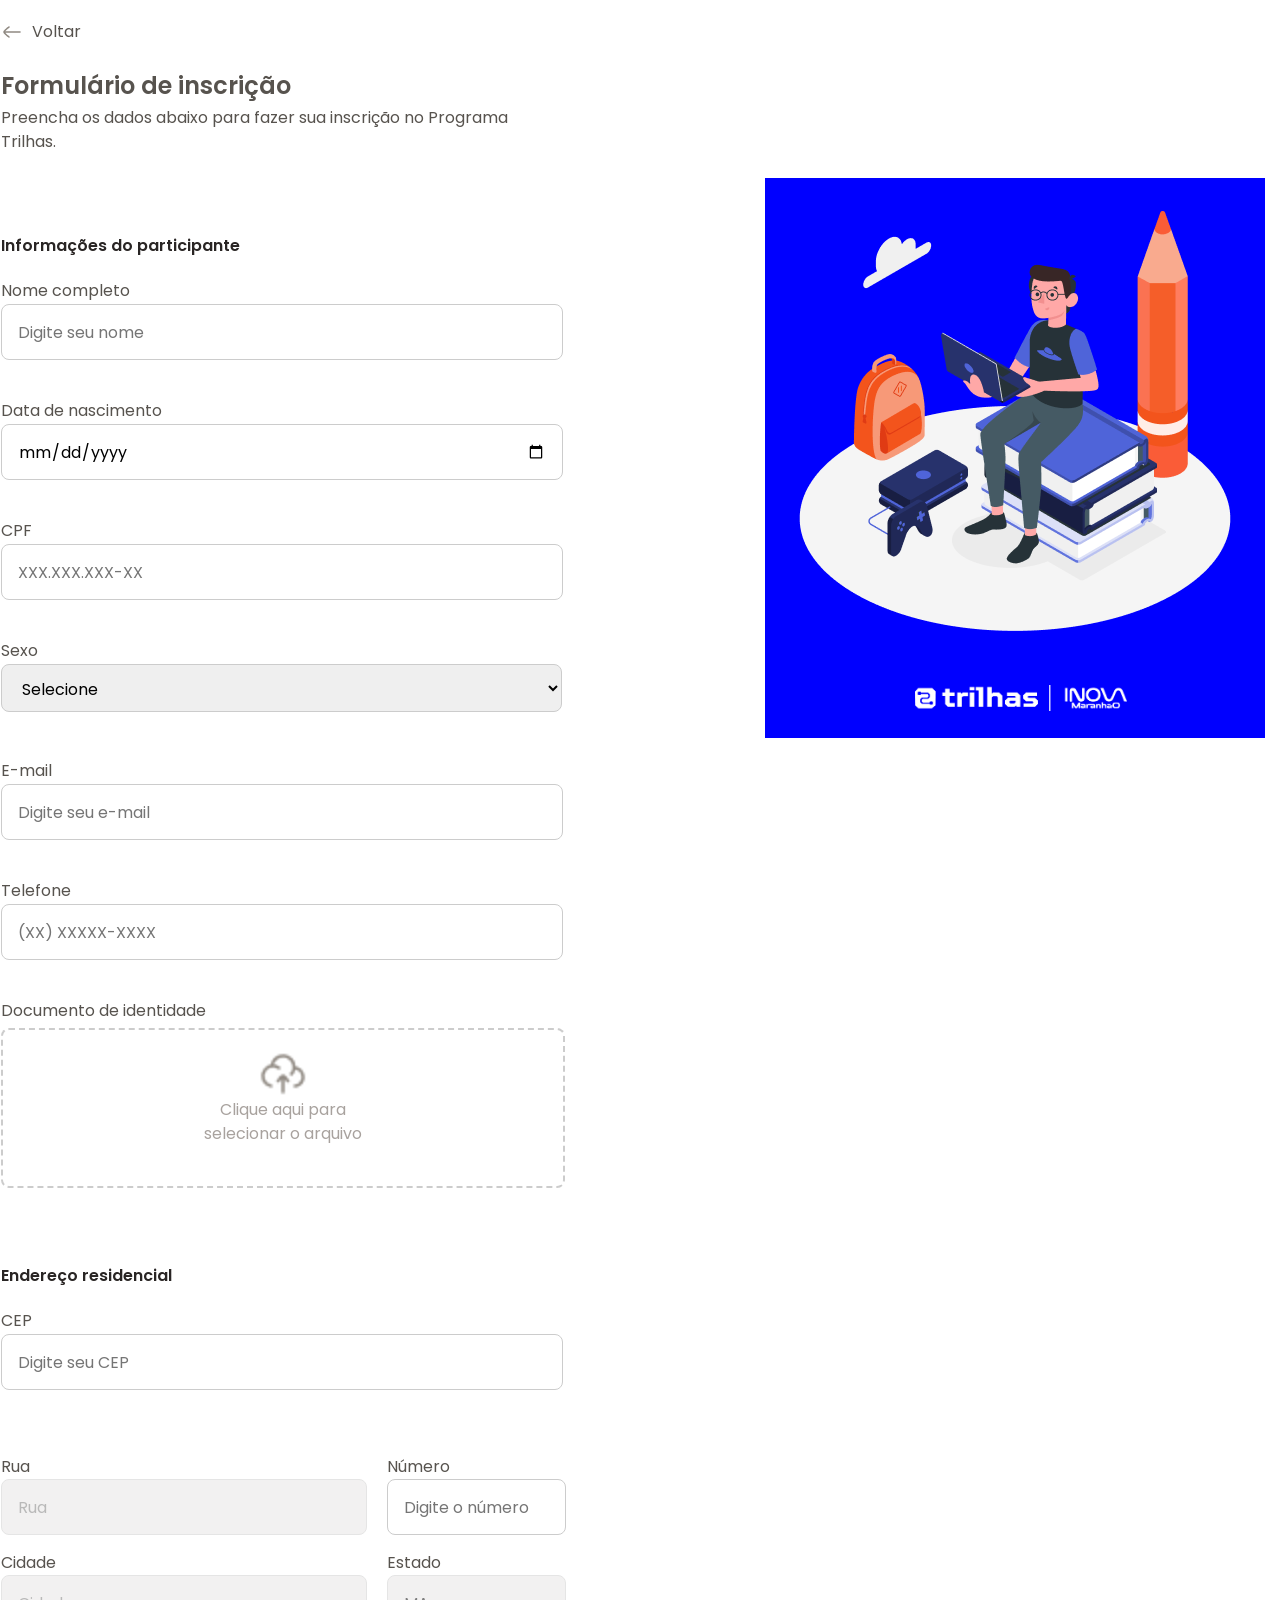
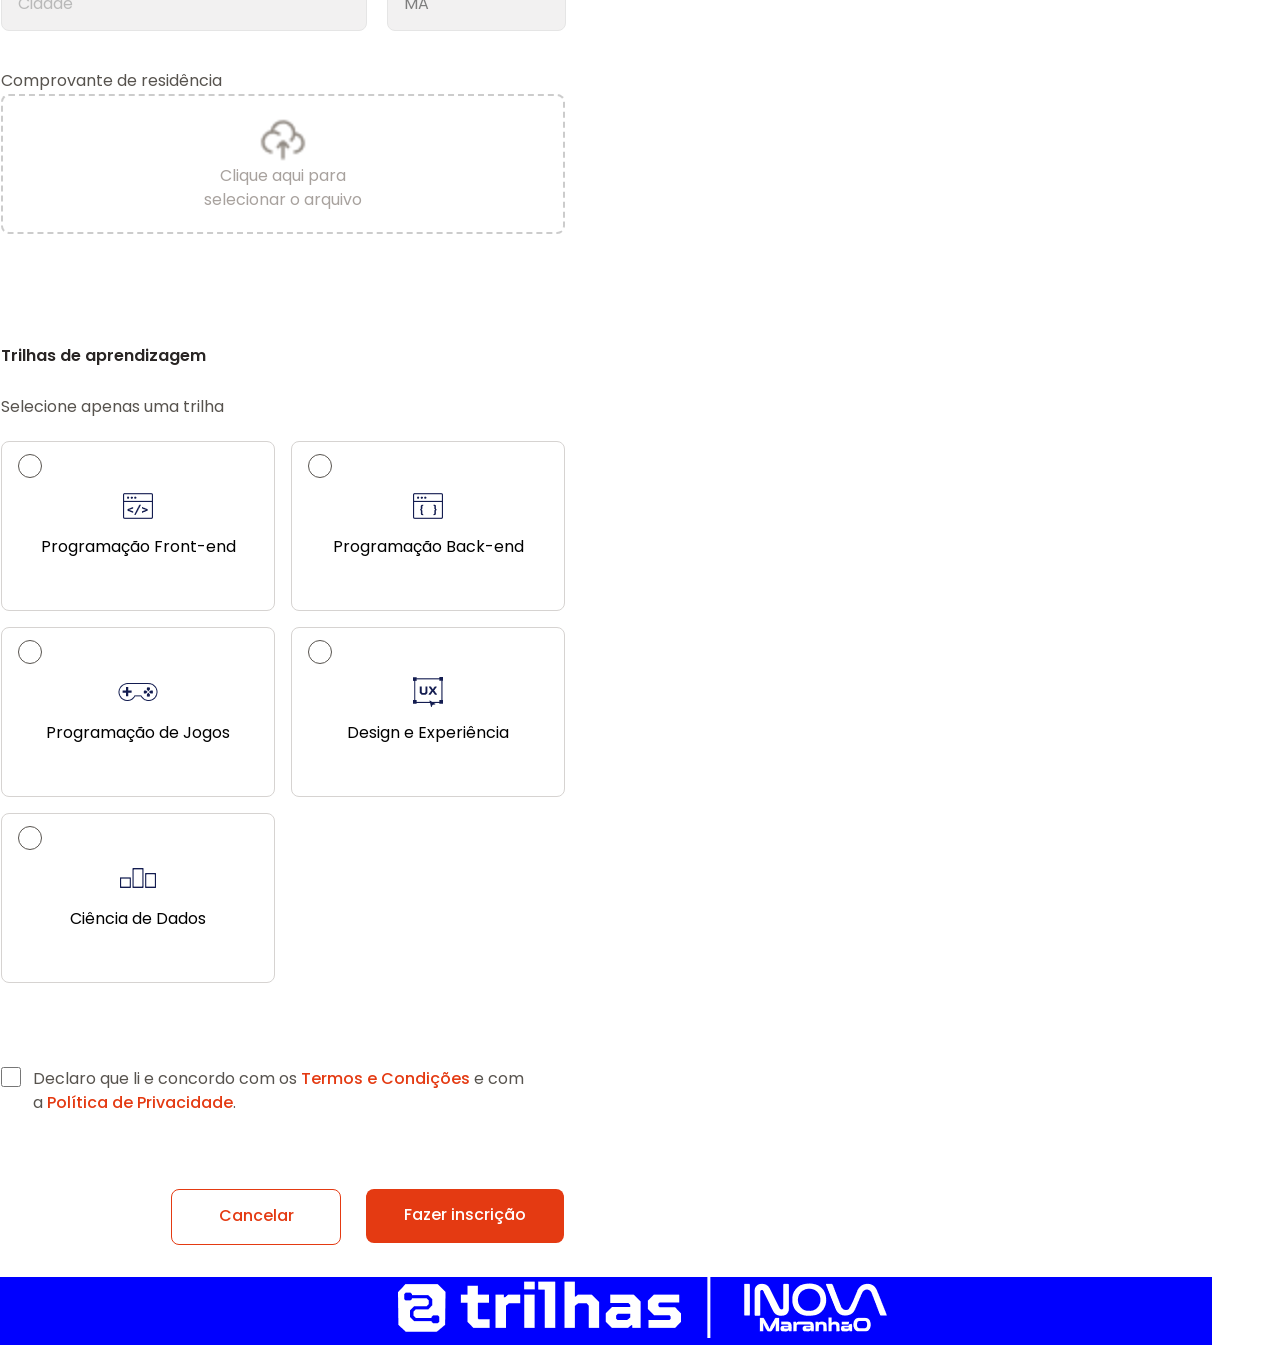
==== Desafio 3/projeto/index.html @ 0281e78d "arquivos para login Adição dos arquivos HTML e CSS de login." ====
<!DOCTYPE html>
<html lang="pt-br">
<head>
    <meta charset="UTF-8">
    <meta name="viewport" content="width=device-width, initial-scale=1.0">
    <title>Plataforma de Inscrição - Trilhas Inova</title>
    <link rel="stylesheet" href="styles/style.css">
</head>
<body>
    <header class="header__container">
        <div class="header__botao">
            <a href="" class="header__botao__link">
                <img src="assets/icons/arrow-left-02.png" alt="" class="header__botao__imagem">
            </a>
            <span class="header__link__texto">Voltar</span>
        </div>
        <div class="header__conteudo">
            <h1 class="header__texto">Formulário de inscrição</h1>
            <h2 class="header__texto__preencher">Preencha os dados abaixo para fazer sua inscrição no Programa Trilhas.</h2>
        </div>
        </header>
        <body>
            <div class="image__container">
                <img src="assets/ilustration/Ilustration.png" class="ilustracao" alt="">
                <img src="assets/logo/Logo.png" class="logo" alt="">
            </div>
            <section class="informacoes__container">
                <h2 class="formulario__secao">Informações do participante</h2>
        
                <form id="form">
                    <div class="formulario__grupo">
                        <label for="nome" class="texto__caixadetexto">Nome completo</label>
                        <input type="text" class="caixadetexto" id="nome" placeholder="Digite seu nome" required>
                    </div>
        
                    <div class="formulario__grupo">
                        <label for="nascimento" class="texto__caixadetexto">Data de nascimento</label>
                        <input type="date" class="caixadetexto" id="nascimento" required>
                    </div>
        
                    <div class="formulario__grupo">
                        <label for="cpf" class="texto__caixadetexto">CPF</label>
                        <input type="text" class="caixadetexto" id="cpf" placeholder="XXX.XXX.XXX-XX" required>
                    </div>
        
                    <div class="formulario__grupo">
                        <label for="sexo" class="texto__caixadetexto">Sexo</label>
                        <select id="sexo" class="caixadetexto" required>
                            <option value="" disabled selected>Selecione</option>
                            <option>Feminino</option>
                            <option>Masculino</option>
                            <option>Outro</option>
                        </select>
                    </div>
        
                    <div class="formulario__grupo" id="#email">
                        <label for="email" class="texto__caixadetexto">E-mail</label>
                        <input type="email" class="caixadetexto" id="email" placeholder="Digite seu e-mail" required>
                        <span class="erro-email">Insira um e-mail válido</span>
                    </div>
        
                    <div class="formulario__grupo">
                        <label for="telefone" class="texto__caixadetexto">Telefone</label>
                        <input type="text" class="caixadetexto" id="telefone" placeholder="(XX) XXXXX-XXXX" required>
                    </div>

                    <div class="formulario__grupo" id="documento__identidade">
                        <label for="documento" class="texto__caixadetexto">Documento de identidade</label>
                        <div class="upload-container">
                            <input type="file" id="documento" class="file-input" accept="image/*, .pdf">
                            <label for="documento" class="file-label">
                                <img src="assets/icons/cloud-upload.png" class="upload__image" alt="Upload Ícone">
                                <span class="upload__text">Clique aqui para selecionar o arquivo</span>
                            </label>
                        </div>
                    </div>
                </form>
            </section>

        <section class="endereco__container">
                <h3 class="formulario__secao">Endereço residencial</h3>
        
        <div class="formulario__grupo">
            <label for="cep" class="texto__caixadetexto">CEP</label>
            <input type="text" class="caixadetexto" id="cep" placeholder="Digite seu CEP" required>
        </div>
        
        <div class="formulario__linha">
            <div class="formulario__grupo__linha" id="linha">
                <label for="rua" class="texto__caixadetexto">Rua</label>
                <input type="text" class="caixadetexto" id="rua" placeholder="Rua" value=>
            </div>

            <div class="formulario__grupo__linha" id="linha">
                <label for="numero" class="texto__caixadetexto">Número</label>
                <input type="text" class="caixadetexto" id="numero" placeholder="Digite o número" required>
            </div>
        </div>
        
        <div class="formulario__linha">
            <div class="formulario__grupo__linha" id="linha">
                <label for="cidade" class="texto__caixadetexto">Cidade</label>
                <input type="text" class="caixadetexto" id="cidade" placeholder="Cidade" value= >
            </div>
            <div class="formulario__grupo__linha" id="linha">
                <label for="estado" class="texto__caixadetexto">Estado</label>
                <input type="text" class="caixadetexto" id="estado" value="MA" readonly>
            </div>
        </div>
        
        <div class="formulario__grupo" id="comprovante__residencia">
            <label for="documento" class="texto__caixadetexto">Comprovante de residência</label>
            <div class="upload-container">
                <input type="file" id="documento" class="file-input" accept="image/*, .pdf">
                <label for="documento" class="file-label">
                    <img src="assets/icons/cloud-upload.png" class="upload__image" alt="Upload Ícone">
                    <span class="upload__text">Clique aqui para selecionar o arquivo</span>
                </label>
            </div>
        </div>
            </section>
        <section class="trilhas__secao">
            <h3 class="formulario__secao">Trilhas de aprendizagem</h3>

            <div class="trilhas__container">
                <h3 class="trilhas__titulo">Selecione apenas uma trilha</h3>

                <div class="trilhas__opcoes">
                    <div class="trilhas__opcao">
                        <input type="checkbox" class="trilhas__marcar">
                        <img src="assets/icons/front-end.png" class="trilha__imagem" alt="Ícone Front-end">
                        <span class="trilha">Programação Front-end</span>
                    </div>
                    <div class="trilhas__opcao">
                        <input type="checkbox" class="trilhas__marcar">
                        <img src="assets/icons/back-end.png" class="trilha__imagem" alt="Ícone Back-end">
                        <span class="trilha">Programação Back-end</span>
                    </div>
                    <div class="trilhas__opcao">
                        <input type="checkbox" class="trilhas__marcar">
                        <img src="assets/icons/jogos.png" class="trilha__imagem" alt="Ícone Jogos">
                        <span class="trilha">Programação de Jogos</span>
                    </div>
                    <div class="trilhas__opcao">
                        <input type="checkbox" class="trilhas__marcar">
                        <img src="assets/icons/ux.png" class="trilha__imagem" alt="Ícone UX">
                        <span class="trilha">Design e Experiência</span>
                    </div>
                    <div class="trilhas__opcao">
                        <input type="checkbox" class="trilhas__marcar">
                        <img src="assets/icons/Frame 48095973.png" class="trilha__imagem" alt="Ícone ">
                        <span class="trilha">Ciência de Dados</span>
                    </div>
                </div>
            </div>
        </section>

        <div class="termos__container">
            <input type="checkbox" class="termos__check" name="" id="">
            <p class="termos__texto">Declaro que li e concordo com os <a href="" class="links__politica">Termos e Condições</a> e com a <a href="" class="links__politica">Política de Privacidade</a>.</p>
        </div>
        
        <div class="botoes__container">
            <a href="index.html" class="botao__cancelar"><label for="" class="botao__texto" onclick="cancelar()">Cancelar</label></a>
            <a href="" class="botao__confirmar"><label for="" class="botao__texto2" onclick="confirmar()">Fazer inscrição</label></a>
        </div>
        <script src="scripts/main.js"></script>
        </body>
        <footer>
            <img src="assets/logo/Logo.png" class="imagem__footer" alt="">
        </footer>
        </html>
---- Desafio 3/projeto/styles/style.css ----
@import url('https://fonts.googleapis.com/css2?family=Poppins:ital,wght@0,100;0,200;0,300;0,400;0,500;0,600;0,700;0,800;0,900;1,100;1,200;1,300;1,400;1,500;1,600;1,700;1,800;1,900&display=swap');

* {
    margin: 0;
    padding: 0;
    font-family: 'Poppins', sans-serif;
}

body {
    padding-top: 20px;
    margin-right: 750px;
}

.informacoes__container {
    margin-top: -550px; 
}

.header__container, body {
    display: flex;
    flex-direction: column;
    align-items: center;
    gap: 24px;
}

.header__botao {
    display: flex;
    flex-direction: row;
    margin-right: 450px;
    width: 80px;
    height: 24px;
    gap: 8px;
}

.header__botao__imagem {
    width: 24px;
    height: 24px;
}

.header__link__texto {
    font-weight: 400;
    font-size: 16px;
    line-height: 150%;
    letter-spacing: 0%;
    vertical-align: middle;
    color: #57534E;
    text-decoration: none;
    width: 48px;
    height: 24px;
}

.header__conteudo {
    letter-spacing: 0%;
    vertical-align: middle;
    width: 528px;
    color: #57534E;
    display: flex;
    flex-direction: column;
    gap: 8px;
}

.header__texto {
    font-weight: 600;
    font-size: 24px;
    height: 30px;
}

.header__texto__preencher {
    font-weight: 400;
    font-size: 16px;
    line-height: 150%;
    height: 48px;
}

.image__container {
    background-color: blue;
    margin-left: 1500px;
}

.logo {
    width: 212.25px;
    height: 26.49px;
    margin-left: 150px;
    padding-bottom: 20px;
}

.informacoes__container, .endereco__container {
    width: 528px;
    height: 832px;
    display: flex;
    flex-direction: column;
    padding: 24px;
    gap: 24px;
}

.endereco__container {
    padding-top: 150px;
}

.formulario__secao {
    width: 528px;
    height: 20px;
    font-size: 16px;
    font-weight: 600;
    line-height: 125%;
    letter-spacing: 0;
    vertical-align: middle;
    color: #292524;
}

.formulario__grupo {
    width: 528px;
    height: 80px;
    display: flex;
    flex-direction: column;
    padding-bottom: 40px;
    gap: 4px;
}

.texto__caixadetexto, .trilhas__titulo {
    width: 528px;
    height: 20px;
    font-weight: 400;
    font-size: 16px;
    line-height: 140%;
    letter-spacing: 0;
    color: #57534E;
}

.caixadetexto {
    width: 528px;
    font-size: 16px;
    height: 48px;
    border-radius: 8px;
    padding: 12px 16px 12px 16px;
    border: 1px solid #ccc;
    gap: 8px;
}

#form {
    gap: 24px;
}

#documento__identidade {
    height: 188px;
    gap: 8px;
}

#email {
    height: 96px;
}

#sexo {
    width: 561px;
}

.upload-container {
    position: relative;
    width: 520px;
    height: 160px;
    padding: 20px;
    border: 2px dashed #ccc;
    border-radius: 8px;
    text-align: center;
    cursor: pointer;
}

.file-input {
    display: none;
    width: 528px;
    height: 160px;
}

.file-label {
    display: flex;
    flex-direction: column;
    align-items: center;
    font-size: 16px;
    color: #57534E;
    font-weight: 500;
}

.upload__image {
    width: 48px;
    height: 48px;
}

.upload__text {
    width: 163px;
    height: 48px;
    font-weight: 400;
    font-size: 16px;
    line-height: 150%;
    letter-spacing: 0;
    text-align: center;
    vertical-align: middle;
    color: #A8A29E;
}

.formulario__linha {
    width: 528px;
    height: 72px;
    display: flex;
    gap: 20px;
}

.formulario__grupo__linha {
    width: 528px;
    height: 80px;
    gap: 4px;
}

#rua, #cidade {
    width: 332px;
    height: 30px;
}

#numero, #estado {
    width: 145px;
    height: 30px;
}

#rua, #cidade, #estado {
    opacity: 50%;
    background-color: #E7E5E4;
    border: 1px solid #ccc;
    cursor: not-allowed;
}

#comprovante__residencia {
    padding-top: 24px;
}

/* Tags gerais */
input, select {
    outline: none;
}


input:focus, select:focus {
    border-color: #f97316; /* Laranja */
    box-shadow: 0px 0px 5px rgba(249, 115, 22, 0.5); /* Laranja com opacidade */
}

.erro input {
    border-color: #dc2626 !important; /* Vermelho */
}


.erro-email {
    display: none;
    color: #dc2626; /* Vermelho */
    font-size: 14px;
    margin-top: 4px;
    font-weight: 500;
}


.erro .erro-email {
    display: block;
}

.trilhas__secao {
    width: 528px;
    height: 472px;
    margin-top: -200px;
    gap: 24px;
}

.trilhas__titulo {
    padding-top: 30px;
}

.trilhas__marcar {
    appearance: none;
    width: 24px;
    height: 24px;
    border-radius: 50%;
    position: relative;
    cursor: pointer;
    border: 0.5px solid #57534E;
    margin-right: auto;
    margin-top: -20px;
    transition: background-color 0.3s ease, border-color 0.3s ease;
}

.trilhas__marcar:checked {
    background-color: #F3541C; 
    border-color: #F3541C;
}

.trilhas__marcar:checked::after {
    content: '✔';
    font-size: 16px;
    color: white;
    position: absolute;
    top: 50%;
    left: 50%;
    transform: translate(-50%, -50%);
    font-weight: bold;
}

.trilhas__opcao:has(.trilhas__marcar:checked) {
    border-color: #F3541C; 
    border-radius: 8px;
    
}

.trilhas__opcoes {
    width: 528px;
    height: 392px;
    gap: 16px;
    padding-top: 25px;
    display: grid;
    grid-template-columns: 2fr 2fr;

}

.trilhas__opcao {
    width: 240px;
    height: 120px;
    border: 1px solid #D6D3D1;
    border-radius: 8px;
    padding: 32px 16px 16px 16px;
    gap: 8px;
    background-color: #FFFFFF;
    display: flex;
    flex-direction: column;
    align-items: center;
}

.trilha__imagem {
    width: 40px;
    height: 40px;
    gap: 10px;
}

.termos__container {
    width: 528px;
    height: 48px;
    gap: 12px;
    margin-top: 225px;
    display: flex;
    flex-direction: row;
}

.termos__check {
    width: 20px;
    height: 20px;
    border-radius: 10px;
}

.termos__texto {
    width: 492px;
    height: 48px;
    font-weight: 400;
    font-size: 16px;
    line-height: 150%;
    letter-spacing: 0;
    color: #57534E;
}

.links__politica {
    font-weight: 500;
    font-size: 16px;
    line-height: 150%;
    letter-spacing: 0;
    text-decoration: none;
    color: #E43A12;
}

.links__politica:hover {
    text-decoration: underline;
}

.botoes__container {
    width: 528px;
    height: 64px;
    display: flex;
    flex-direction: row;
    margin-left: 340px;
    margin-top: 50px;
}

.botao__cancelar {
    min-width: 120px;
    width: 115px;
    height: 30px;
    border-radius: 8px;
    border: 1px solid #E43A12;
    padding: 12px 24px 12px 24px;
    text-decoration: none;
    text-align: center;
    gap: 8px;
}

.botao__texto, .botao__texto2 {
    width: 75px;
    height: 24px;
    font-weight: 500;
    font-size: 16px;
    line-height: 150%;
    letter-spacing: 0;
    text-align: center;
    vertical-align: middle;
    color: #E43A12
}

.botao__confirmar {
    min-width: 120px;
    width: 150px;
    height: 30px;
    border-radius: 8px;
    padding: 12px 24px 12px 24px;
    gap: 8px;
    text-decoration: none;
    background-color: #E43A12;
    text-align: center;
    margin-left: 25px;
}

.botao__texto2 {
    width: 121px;
    height: 24px;
    color: #FFFFFF;
}

footer {
    width: 148vw;
    background-color: blue;
}

.imagem__footer {
    margin-left: 57%;
}
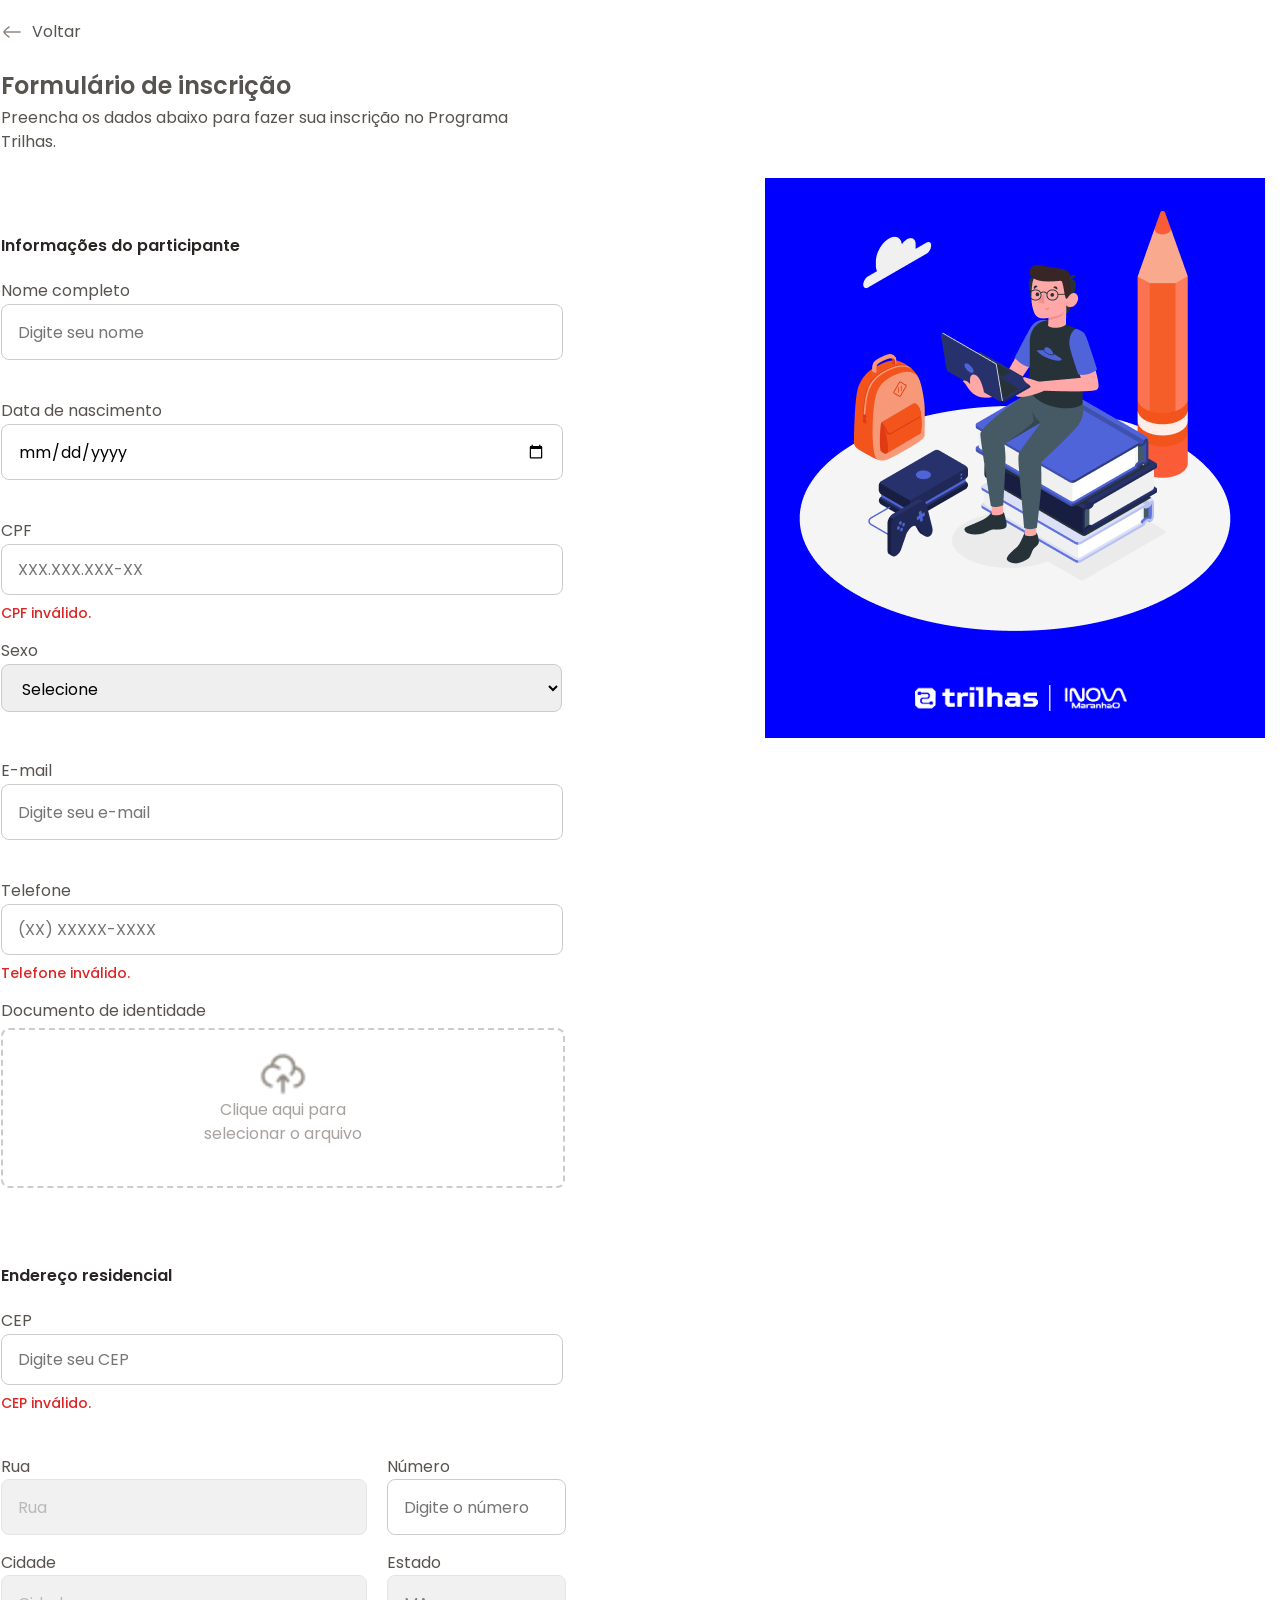
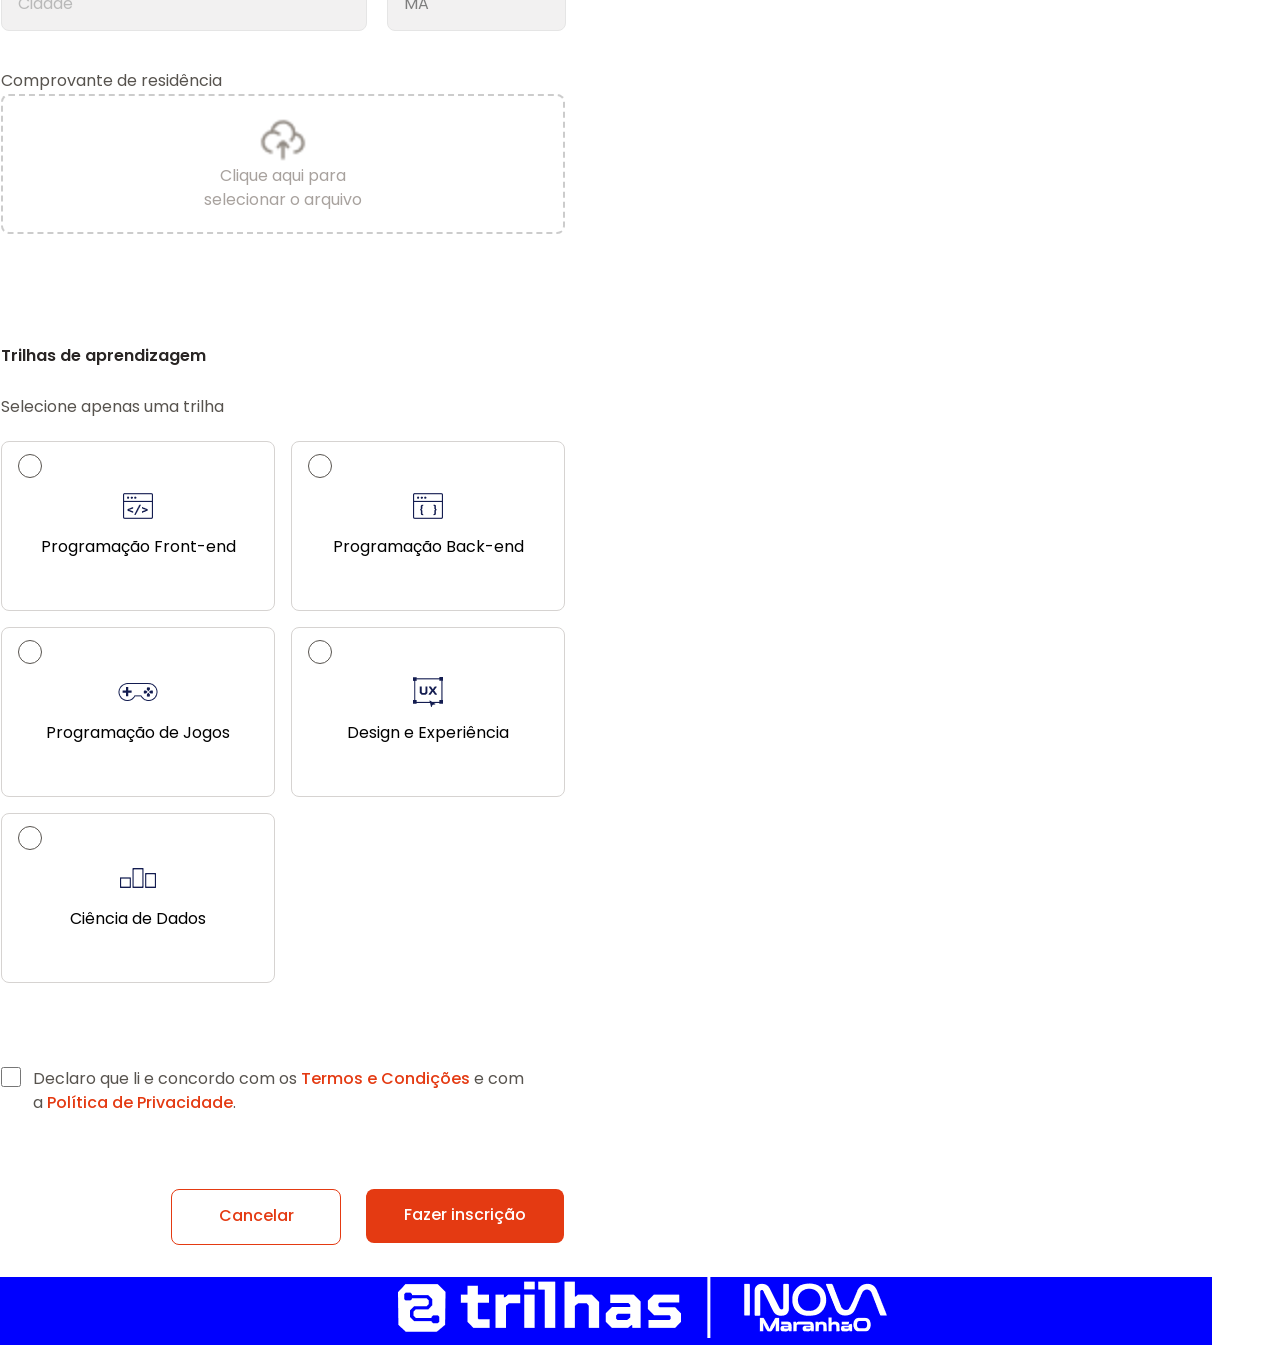
==== commit 3e7935fb: "feat: new validations Validações em novos campos." ====
--- a/Desafio 3/projeto/index.html
+++ b/Desafio 3/projeto/index.html
@@ -31,16 +31,18 @@
                     <div class="formulario__grupo">
                         <label for="nome" class="texto__caixadetexto">Nome completo</label>
                         <input type="text" class="caixadetexto" id="nome" placeholder="Digite seu nome" required>
+                        <span class="erro-geral">Este campo é obrigatório</span>
                     </div>
         
                     <div class="formulario__grupo">
                         <label for="nascimento" class="texto__caixadetexto">Data de nascimento</label>
-                        <input type="date" class="caixadetexto" id="nascimento" required>
+                        <input type="date" class="caixadetexto" id="nascimento" required> 
                     </div>
         
                     <div class="formulario__grupo">
                         <label for="cpf" class="texto__caixadetexto">CPF</label>
                         <input type="text" class="caixadetexto" id="cpf" placeholder="XXX.XXX.XXX-XX" required>
+                        <span class="erro-cpf">CPF inválido.</span>
                     </div>
         
                     <div class="formulario__grupo">
@@ -62,6 +64,7 @@
                     <div class="formulario__grupo">
                         <label for="telefone" class="texto__caixadetexto">Telefone</label>
                         <input type="text" class="caixadetexto" id="telefone" placeholder="(XX) XXXXX-XXXX" required>
+                        <span class="erro-telefone">Telefone inválido.</span>
                     </div>
 
                     <div class="formulario__grupo" id="documento__identidade">
@@ -83,6 +86,7 @@
         <div class="formulario__grupo">
             <label for="cep" class="texto__caixadetexto">CEP</label>
             <input type="text" class="caixadetexto" id="cep" placeholder="Digite seu CEP" required>
+            <span class="erro-cep">CEP inválido.</span>
         </div>
         
         <div class="formulario__linha">
@@ -161,8 +165,8 @@
         </div>
         
         <div class="botoes__container">
-            <a href="index.html" class="botao__cancelar"><label for="" class="botao__texto" onclick="cancelar()">Cancelar</label></a>
-            <a href="" class="botao__confirmar"><label for="" class="botao__texto2" onclick="confirmar()">Fazer inscrição</label></a>
+            <a href="index.html" class="botao__cancelar" onclick="cancelar()"><label for="" class="botao__texto">Cancelar</label></a>
+            <a href="" class="botao__confirmar" onclick="confirmar()"><label for="" class="botao__texto2">Fazer inscrição</label></a>
         </div>
         <script src="scripts/main.js"></script>
         </body>
--- a/Desafio 3/projeto/styles/style.css
+++ b/Desafio 3/projeto/styles/style.css
@@ -246,7 +246,7 @@
 }
 
 
-.erro-email {
+.erro-email, .erro-geral, .erro-cpf, .erro-telefone, .erro-cep {
     display: none;
     color: #dc2626; /* Vermelho */
     font-size: 14px;
@@ -254,8 +254,7 @@
     font-weight: 500;
 }
 
-
-.erro .erro-email {
+.erro, .erro-email, .erro-geral, .erro-cpf, .erro-telefone, .erro-cep {
     display: block;
 }
 
@@ -431,4 +430,195 @@
 
 .imagem__footer {
     margin-left: 57%;
+}
+
+@media (max-width: 1200px) {
+    header {
+        margin-left: 15px;
+        max-width: 100%;
+    }
+
+    body {
+        padding-left: 90px;
+    }
+
+    section {
+        padding-left: 50px;
+    }
+
+    .trilhas__secao {
+        padding-left: 20px;
+    }
+
+    .image__container {
+        margin-left: 1100px;
+        /*width: 300px;
+        height: 300px;*/
+    }
+    
+    /*.logo {
+        width: 106.12px;
+        height: 13,24px;
+        margin-left: 100px;
+        padding-bottom: 0px;
+    }
+
+    .ilustracao {
+        margin-left: 65px;
+        width: 150px;
+        height: 150px;
+        display: flex;
+        align-items: center;
+        justify-content: center;
+    }*/
+}
+
+@media (max-width: 768px) {
+    body {
+        padding-top: 30px;
+        padding-left: 325px;
+    }
+
+    #form {
+        margin-top: 500px;
+    }
+
+    .image__container {
+        display: none;
+    }
+
+    .header__botao {
+        justify-content: center;
+    }
+
+    .header__link__texto {
+        font-size: 14px;
+    }
+
+    .header__conteudo {
+        padding: 0 8px;
+    }
+
+    .header__texto {
+        font-size: 20px;
+    }
+
+    .header__texto__preencher {
+        font-size: 14px;
+    }
+
+    .informacoes__container, .endereco__container {
+        padding: 12px;
+    }
+
+    .endereco__container {
+        margin-top: 650px;
+    }
+
+    .formulario__secao {
+        font-size: 14px;
+    }
+
+    .upload-container {
+        width: 100%;
+        padding: 12px;
+    }
+
+    .file-label {
+        font-size: 14px;
+    }
+
+    .botoes__container {
+        gap: 16px;
+        padding: 16px 0;
+    }
+
+    .botao__texto, .botao__texto2 {
+        font-size: 14px;
+    }
+
+    footer {
+        width: 90vw;
+        background-color: blue;
+    }
+    
+    .imagem__footer {
+        margin-left: 17%;
+    }
+}
+
+@media (max-width: 480px) {
+    body {
+        padding-top: 15px;
+        padding-left: 225px;
+        width: 25%;
+    }
+
+    #form {
+        margin-top: 500px;
+    }
+    
+    .header__conteudo {
+        padding: 0 4px;
+    }
+
+    .header__texto {
+        font-size: 18px;
+    }
+
+    .header__texto__preencher {
+        font-size: 12px;
+    }
+
+    .caixadetexto {
+        font-size: 14px;
+        height: 40px;
+        padding: 8px;
+    }
+
+    .formulario__linha {
+        gap: 12px;
+    }
+
+    .upload-container {
+        padding: 10px;
+    }
+
+    .file-label {
+        font-size: 12px;
+    }
+
+    .botoes__container {
+        gap: 12px;
+    }
+
+    .botao__texto, .botao__texto2 {
+        font-size: 12px;
+    }
+
+    .trilhas__opcao {
+        flex-direction: column;
+        align-items: center;
+        text-align: center;
+    }
+
+    .trilha__imagem {
+        width: 50px;
+        height: 50px;
+    }
+
+    .termos__texto {
+        font-size: 12px;
+        line-height: 1.4;
+        text-align: center;
+    }
+
+    footer {
+        width: 150vw;
+        background-color: blue;
+    }
+    
+    .imagem__footer {
+        margin-left: 21%;
+    }
 }
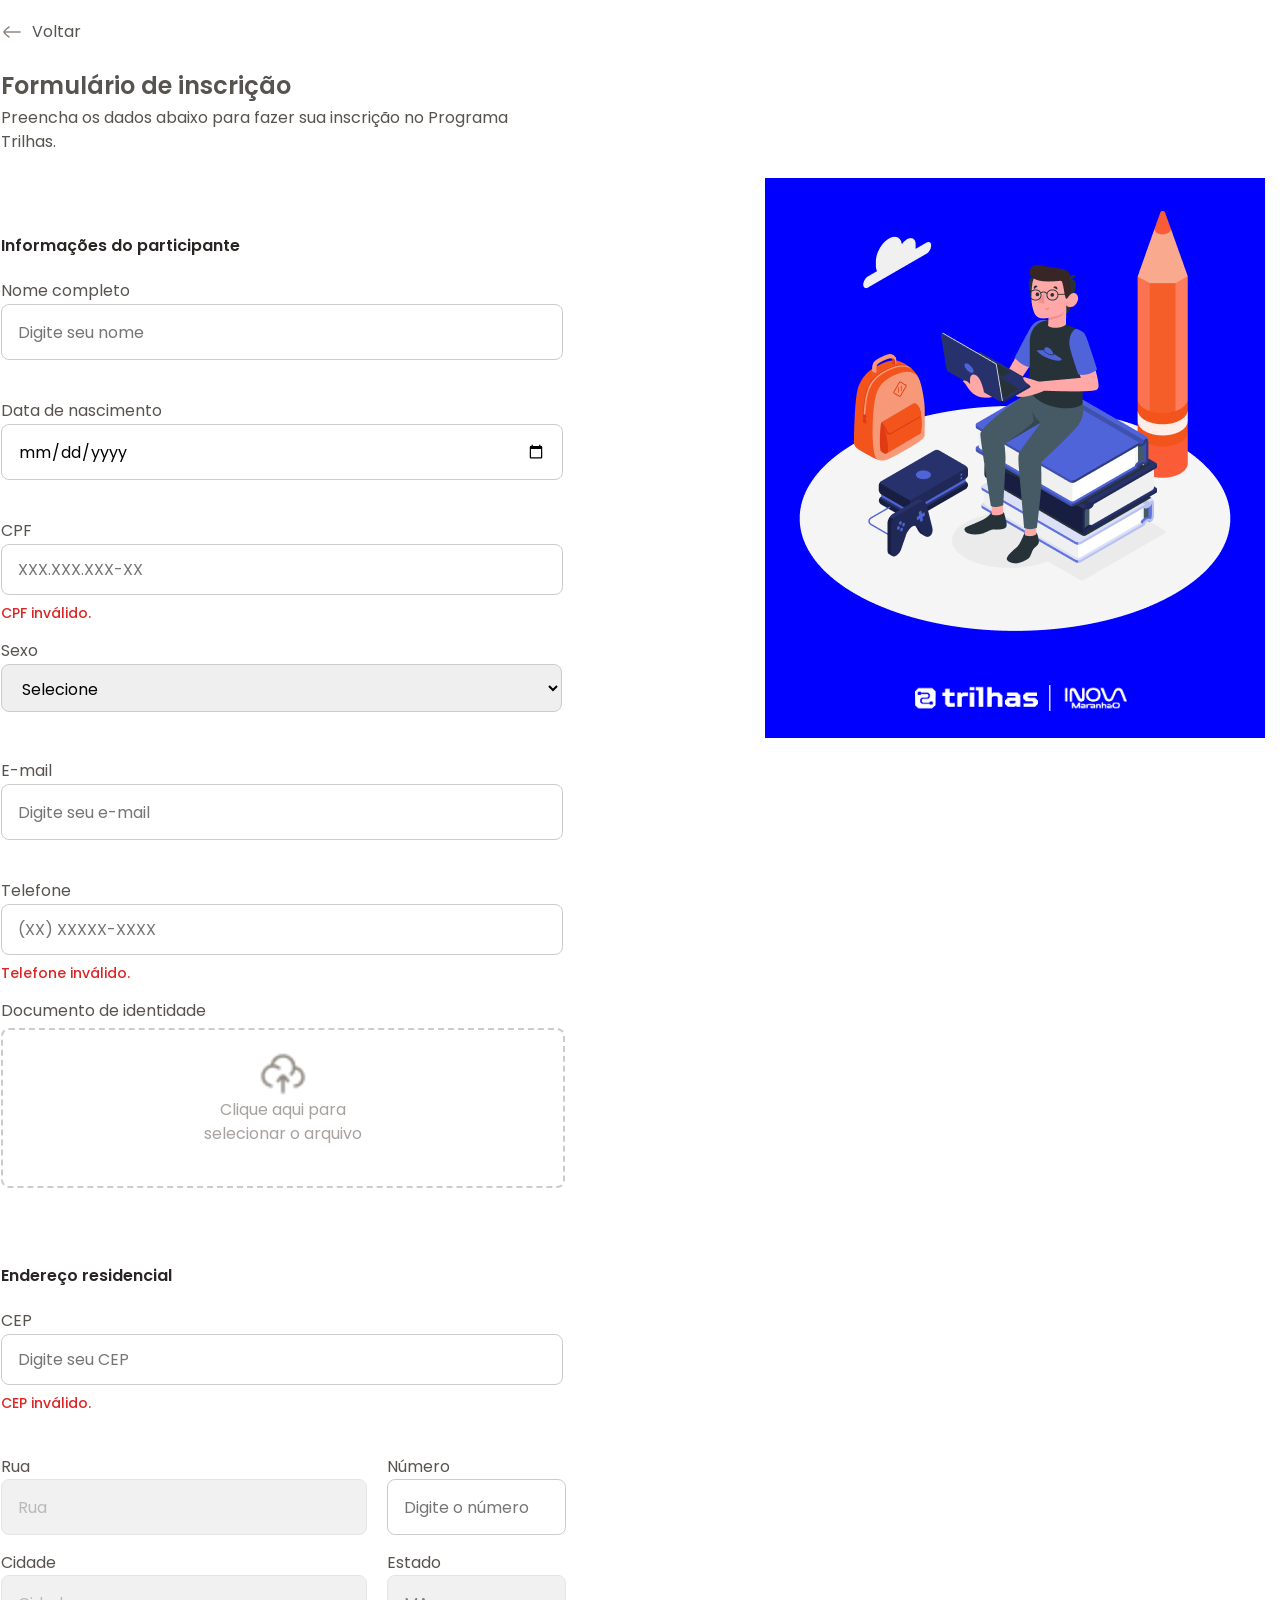
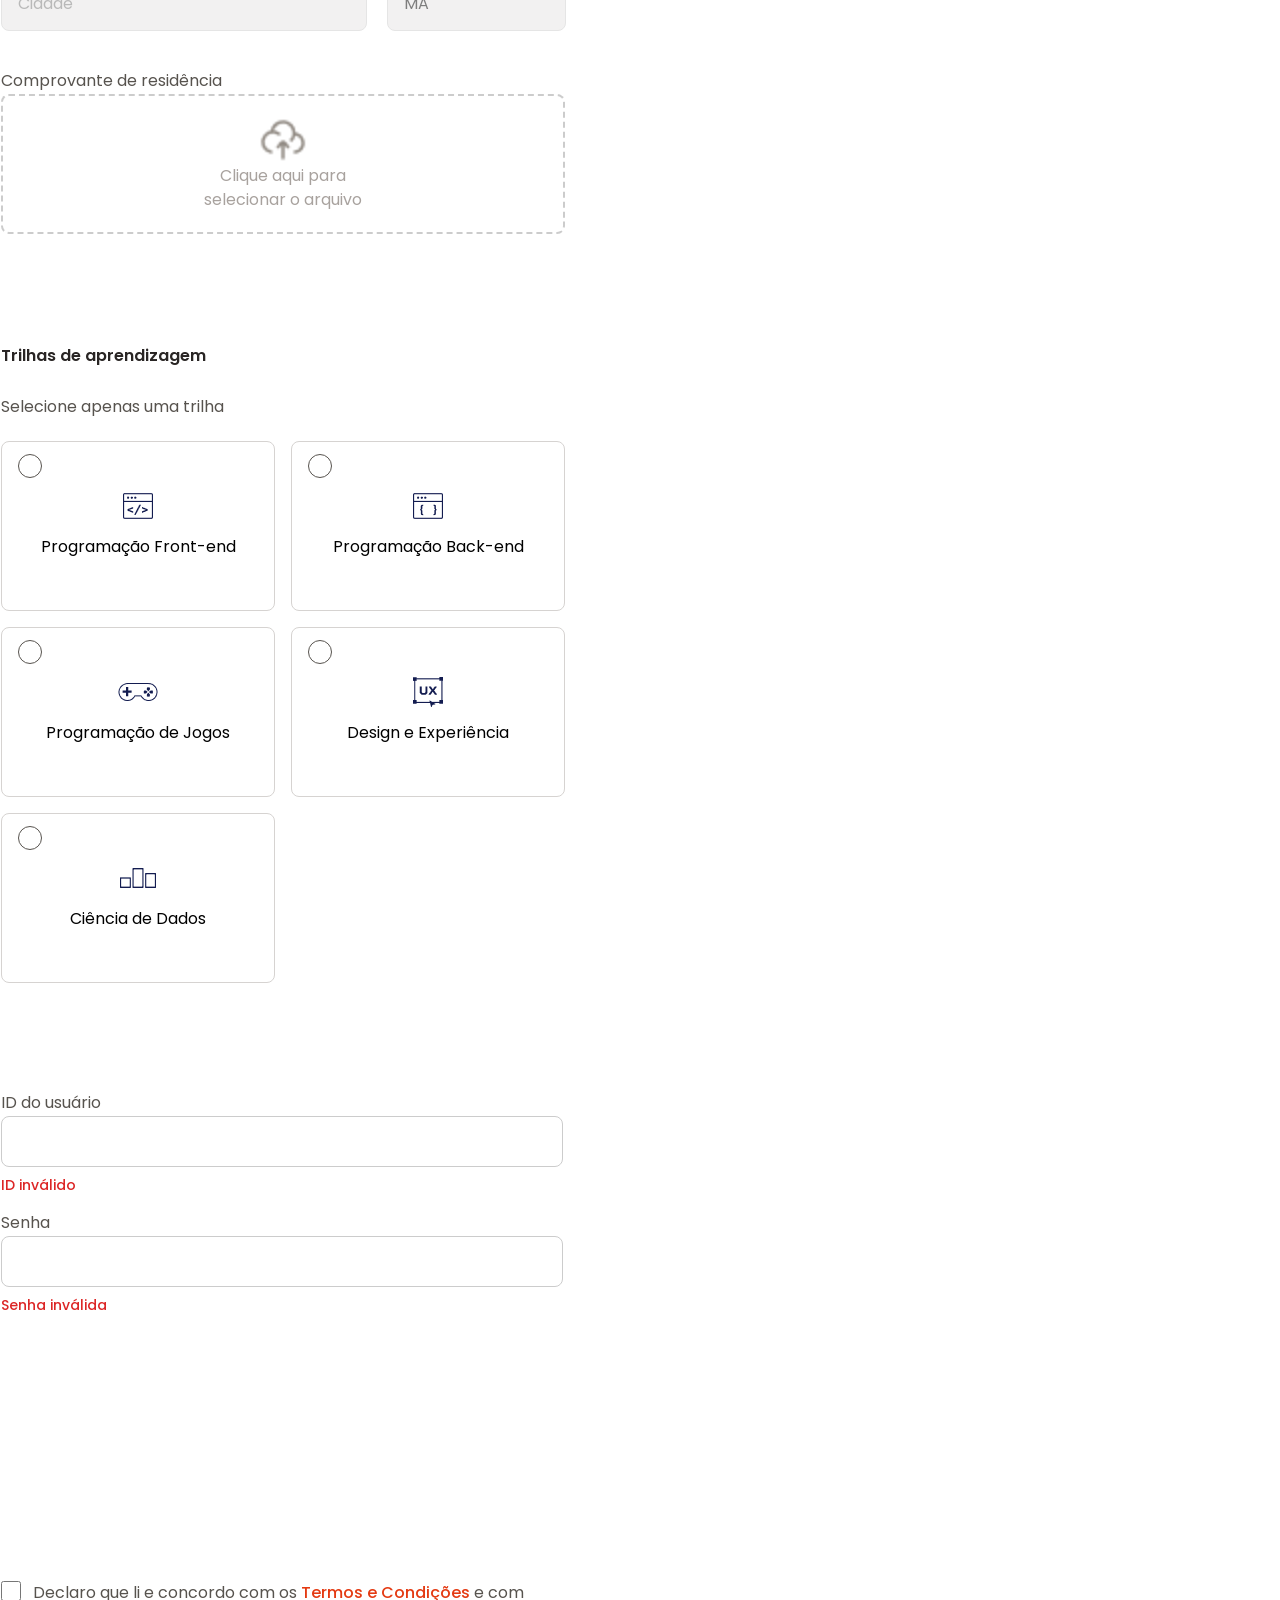
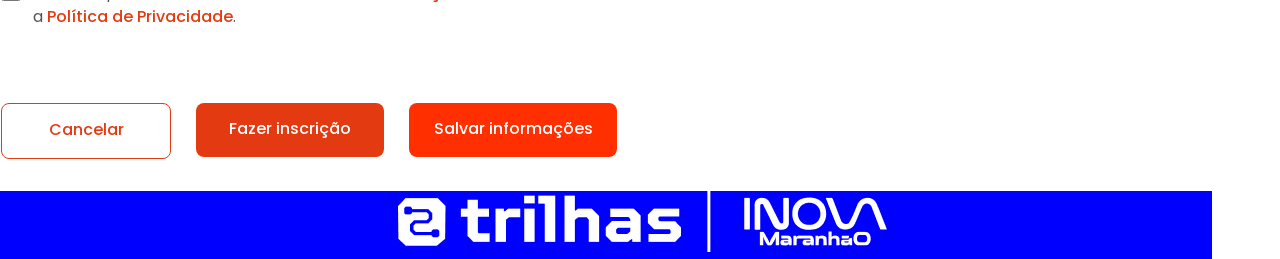
==== commit fd008790: "feat: ID and password fields. Adição dos campos ID e senha, e botão de salvar informações." ====
--- a/Desafio 3/projeto/index.html
+++ b/Desafio 3/projeto/index.html
@@ -122,7 +122,7 @@
                 </label>
             </div>
         </div>
-            </section>
+        </section>
         <section class="trilhas__secao">
             <h3 class="formulario__secao">Trilhas de aprendizagem</h3>
 
@@ -159,6 +159,20 @@
             </div>
         </section>
 
+        <section class="trilhas__login__info">
+            <div class="formulario__grupo">
+                <label for="id" class="texto__caixadetexto">ID do usuário</label>
+                <input type="id" class="caixadetexto" id="id" required>
+                <span class="erro-ID">ID inválido</span>
+            </div>
+
+            <div class="formulario__grupo">
+                <label for="password" class="texto__caixadetexto">Senha</label>
+                <input type="password" class="caixadetexto" id="password" required>
+                <span class="erro-senha">Senha inválida</span>
+            </div>
+        </section>
+
         <div class="termos__container">
             <input type="checkbox" class="termos__check" name="" id="">
             <p class="termos__texto">Declaro que li e concordo com os <a href="" class="links__politica">Termos e Condições</a> e com a <a href="" class="links__politica">Política de Privacidade</a>.</p>
@@ -167,6 +181,7 @@
         <div class="botoes__container">
             <a href="index.html" class="botao__cancelar" onclick="cancelar()"><label for="" class="botao__texto">Cancelar</label></a>
             <a href="" class="botao__confirmar" onclick="confirmar()"><label for="" class="botao__texto2">Fazer inscrição</label></a>
+            <a href="" class="botao__salvar" onclick="salvar()"><label for="" class="botao__texto3">Salvar informações</label></a>
         </div>
         <script src="scripts/main.js"></script>
         </body>
--- a/Desafio 3/projeto/styles/style.css
+++ b/Desafio 3/projeto/styles/style.css
@@ -246,7 +246,7 @@
 }
 
 
-.erro-email, .erro-geral, .erro-cpf, .erro-telefone, .erro-cep {
+.erro-email, .erro-geral, .erro-cpf, .erro-telefone, .erro-cep, .erro-ID, .erro-senha {
     display: none;
     color: #dc2626; /* Vermelho */
     font-size: 14px;
@@ -254,7 +254,7 @@
     font-weight: 500;
 }
 
-.erro, .erro-email, .erro-geral, .erro-cpf, .erro-telefone, .erro-cep {
+.erro, .erro-email, .erro-geral, .erro-cpf, .erro-telefone, .erro-cep, .erro-ID, .erro-senha {
     display: block;
 }
 
@@ -333,6 +333,10 @@
     gap: 10px;
 }
 
+.trilhas__login__info {
+    padding-top: 250px;
+}
+
 .termos__container {
     width: 528px;
     height: 48px;
@@ -376,7 +380,7 @@
     height: 64px;
     display: flex;
     flex-direction: row;
-    margin-left: 340px;
+    /*margin-left: 340px;*/
     margin-top: 50px;
 }
 
@@ -392,7 +396,7 @@
     gap: 8px;
 }
 
-.botao__texto, .botao__texto2 {
+.botao__texto, .botao__texto2, .botao__texto3 {
     width: 75px;
     height: 24px;
     font-weight: 500;
@@ -405,7 +409,7 @@
 }
 
 .botao__confirmar {
-    min-width: 120px;
+    min-width: 140px;
     width: 150px;
     height: 30px;
     border-radius: 8px;
@@ -417,10 +421,23 @@
     margin-left: 25px;
 }
 
-.botao__texto2 {
+.botao__texto2, .botao__texto3 {
     width: 121px;
     height: 24px;
     color: #FFFFFF;
+}
+
+.botao__salvar {
+    min-width: 160px;
+    width: 150px;
+    height: 30px;
+    border-radius: 8px;
+    padding: 12px 24px 12px 24px;
+    gap: 8px;
+    text-decoration: none;
+    background-color: #ff2f00;
+    text-align: center;
+    margin-left: 25px;
 }
 
 footer {
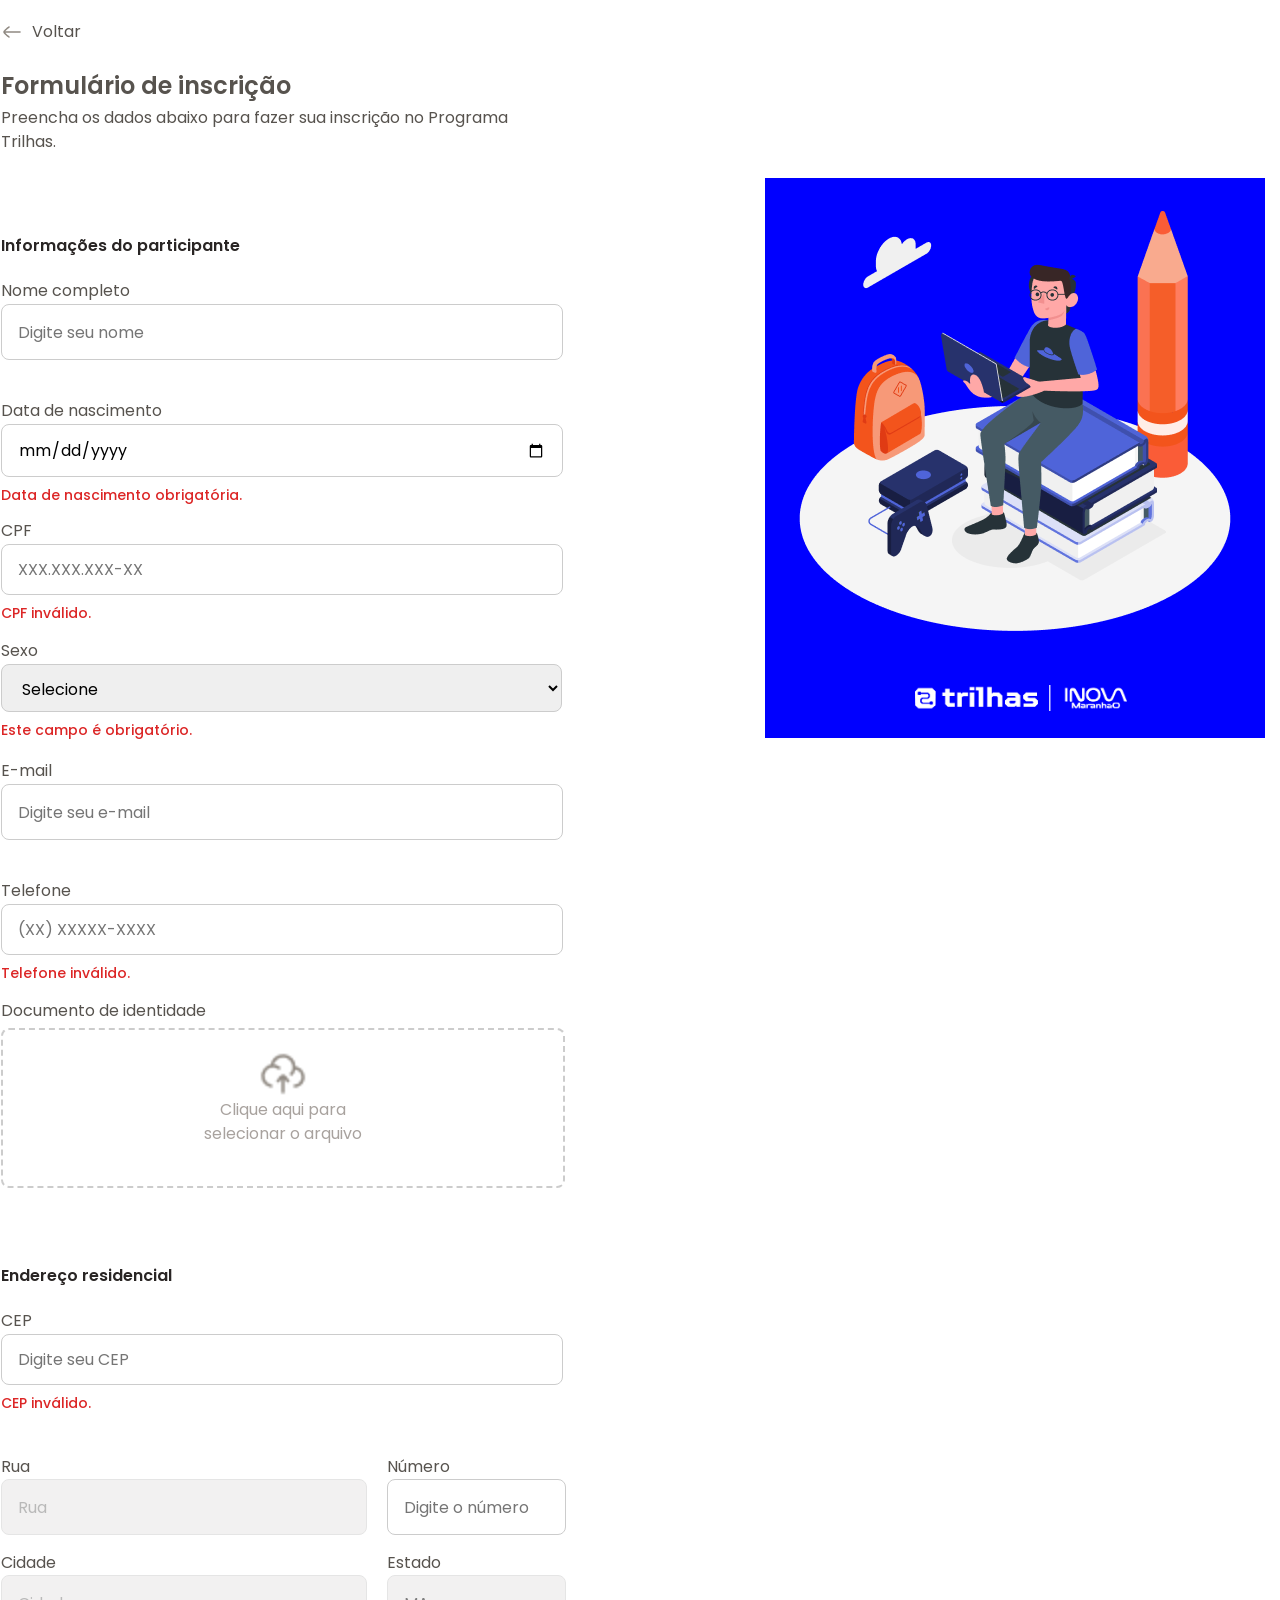
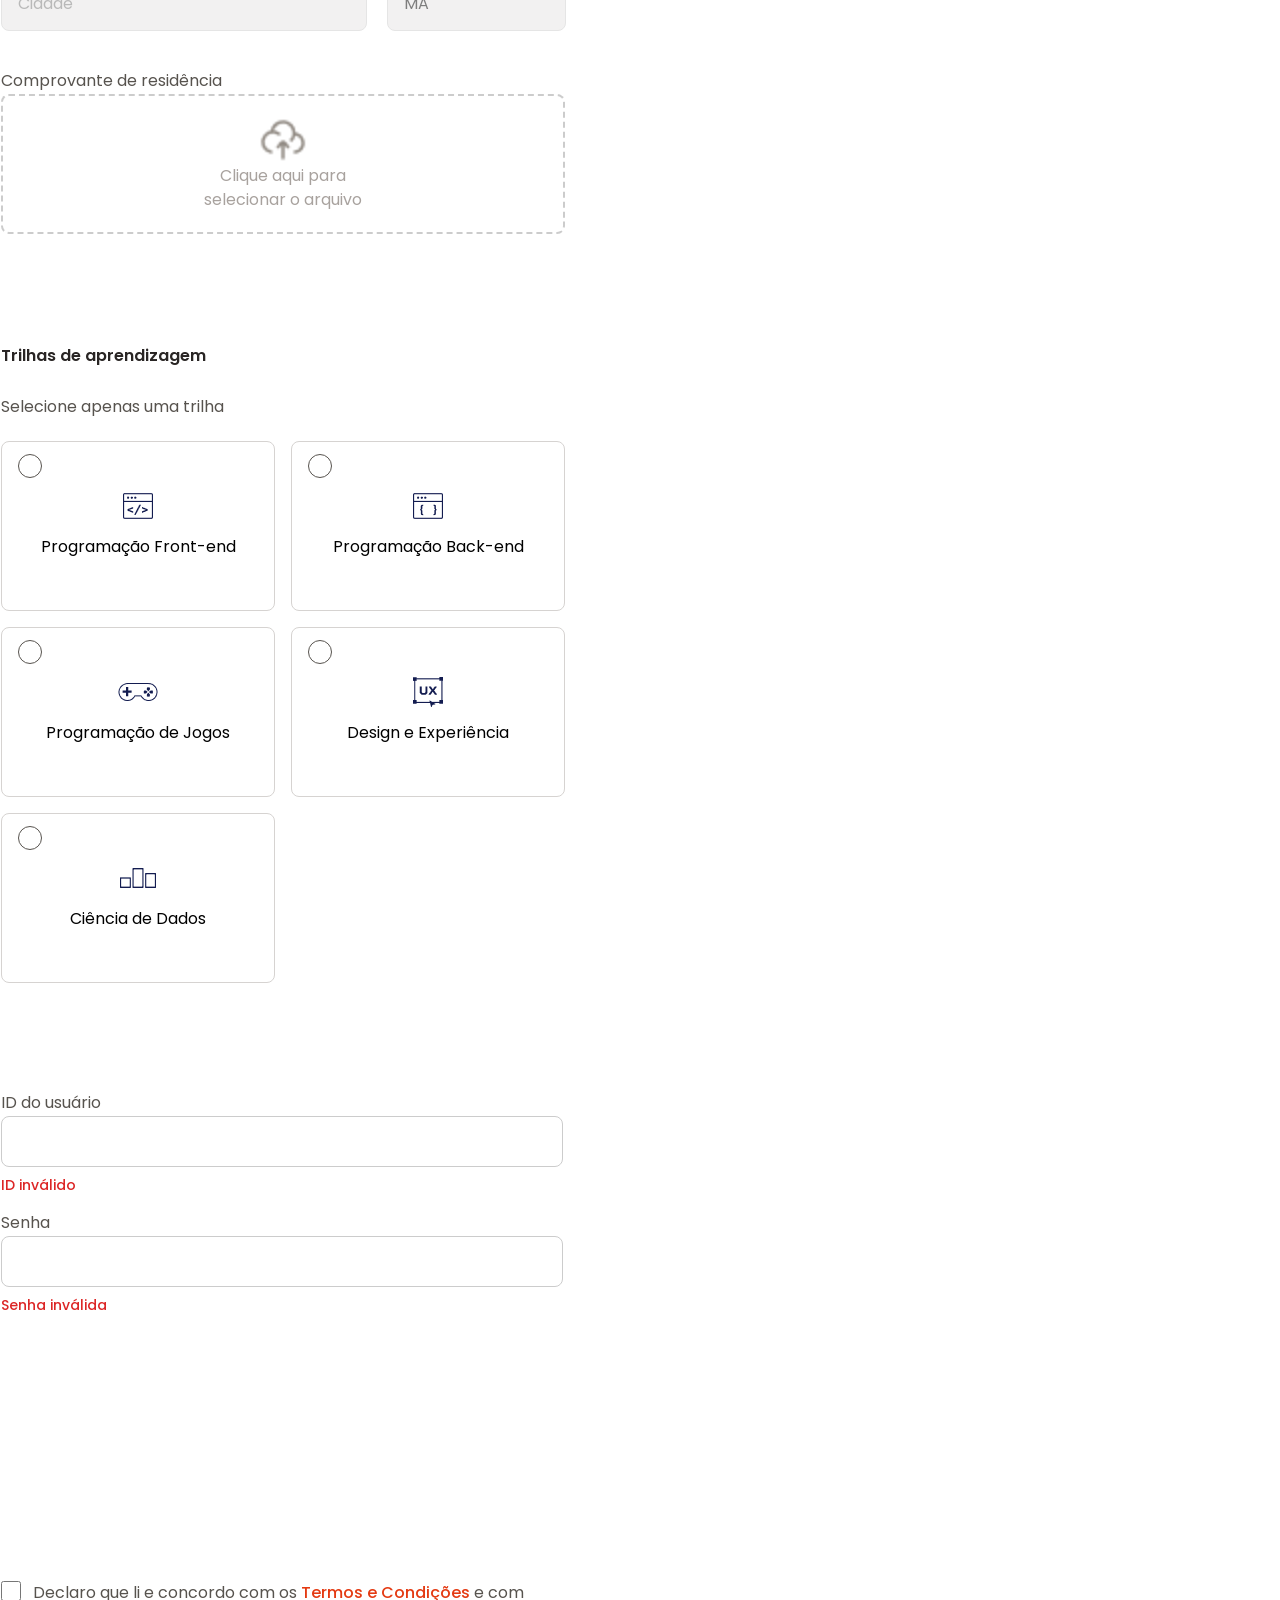
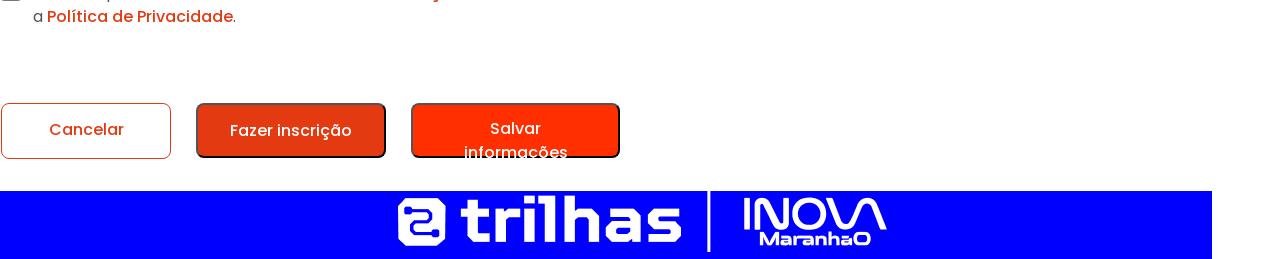
==== commit 40edf342: "feat: validations and localStorage. Validações finais e localStorage." ====
--- a/Desafio 3/projeto/index.html
+++ b/Desafio 3/projeto/index.html
@@ -36,7 +36,8 @@
         
                     <div class="formulario__grupo">
                         <label for="nascimento" class="texto__caixadetexto">Data de nascimento</label>
-                        <input type="date" class="caixadetexto" id="nascimento" required> 
+                        <input type="date" class="caixadetexto" id="nascimento" required>
+                        <span class="erro-nascimento">Data de nascimento obrigatória.</span> 
                     </div>
         
                     <div class="formulario__grupo">
@@ -53,6 +54,7 @@
                             <option>Masculino</option>
                             <option>Outro</option>
                         </select>
+                        <span class="erro-sexo">Este campo é obrigatório.</span> 
                     </div>
         
                     <div class="formulario__grupo" id="#email">
@@ -180,8 +182,9 @@
         
         <div class="botoes__container">
             <a href="index.html" class="botao__cancelar" onclick="cancelar()"><label for="" class="botao__texto">Cancelar</label></a>
-            <a href="" class="botao__confirmar" onclick="confirmar()"><label for="" class="botao__texto2">Fazer inscrição</label></a>
-            <a href="" class="botao__salvar" onclick="salvar()"><label for="" class="botao__texto3">Salvar informações</label></a>
+            <button class="botao__confirmar" onclick="confirmar()"><label class="botao__texto2">Fazer inscrição</label></button>
+            <button class="botao__salvar" onclick="salvar()"><label class="botao__texto3">Salvar informações</label></button>
+
         </div>
         <script src="scripts/main.js"></script>
         </body>
--- a/Desafio 3/projeto/styles/style.css
+++ b/Desafio 3/projeto/styles/style.css
@@ -246,7 +246,7 @@
 }
 
 
-.erro-email, .erro-geral, .erro-cpf, .erro-telefone, .erro-cep, .erro-ID, .erro-senha {
+.erro-email, .erro-nascimento, .erro-geral, .erro-sexo, .erro-cpf, .erro-telefone, .erro-cep, .erro-ID, .erro-senha {
     display: none;
     color: #dc2626; /* Vermelho */
     font-size: 14px;
@@ -254,7 +254,7 @@
     font-weight: 500;
 }
 
-.erro, .erro-email, .erro-geral, .erro-cpf, .erro-telefone, .erro-cep, .erro-ID, .erro-senha {
+.erro, .erro-email, .erro-nascimento, .erro-sexo, .erro-geral, .erro-cpf, .erro-telefone, .erro-cep, .erro-ID, .erro-senha {
     display: block;
 }
 
@@ -409,9 +409,9 @@
 }
 
 .botao__confirmar {
-    min-width: 140px;
+    min-width: 190px;
     width: 150px;
-    height: 30px;
+    height: 55px;
     border-radius: 8px;
     padding: 12px 24px 12px 24px;
     gap: 8px;
@@ -428,9 +428,9 @@
 }
 
 .botao__salvar {
-    min-width: 160px;
+    min-width: 209px;
     width: 150px;
-    height: 30px;
+    height: 55px;
     border-radius: 8px;
     padding: 12px 24px 12px 24px;
     gap: 8px;
